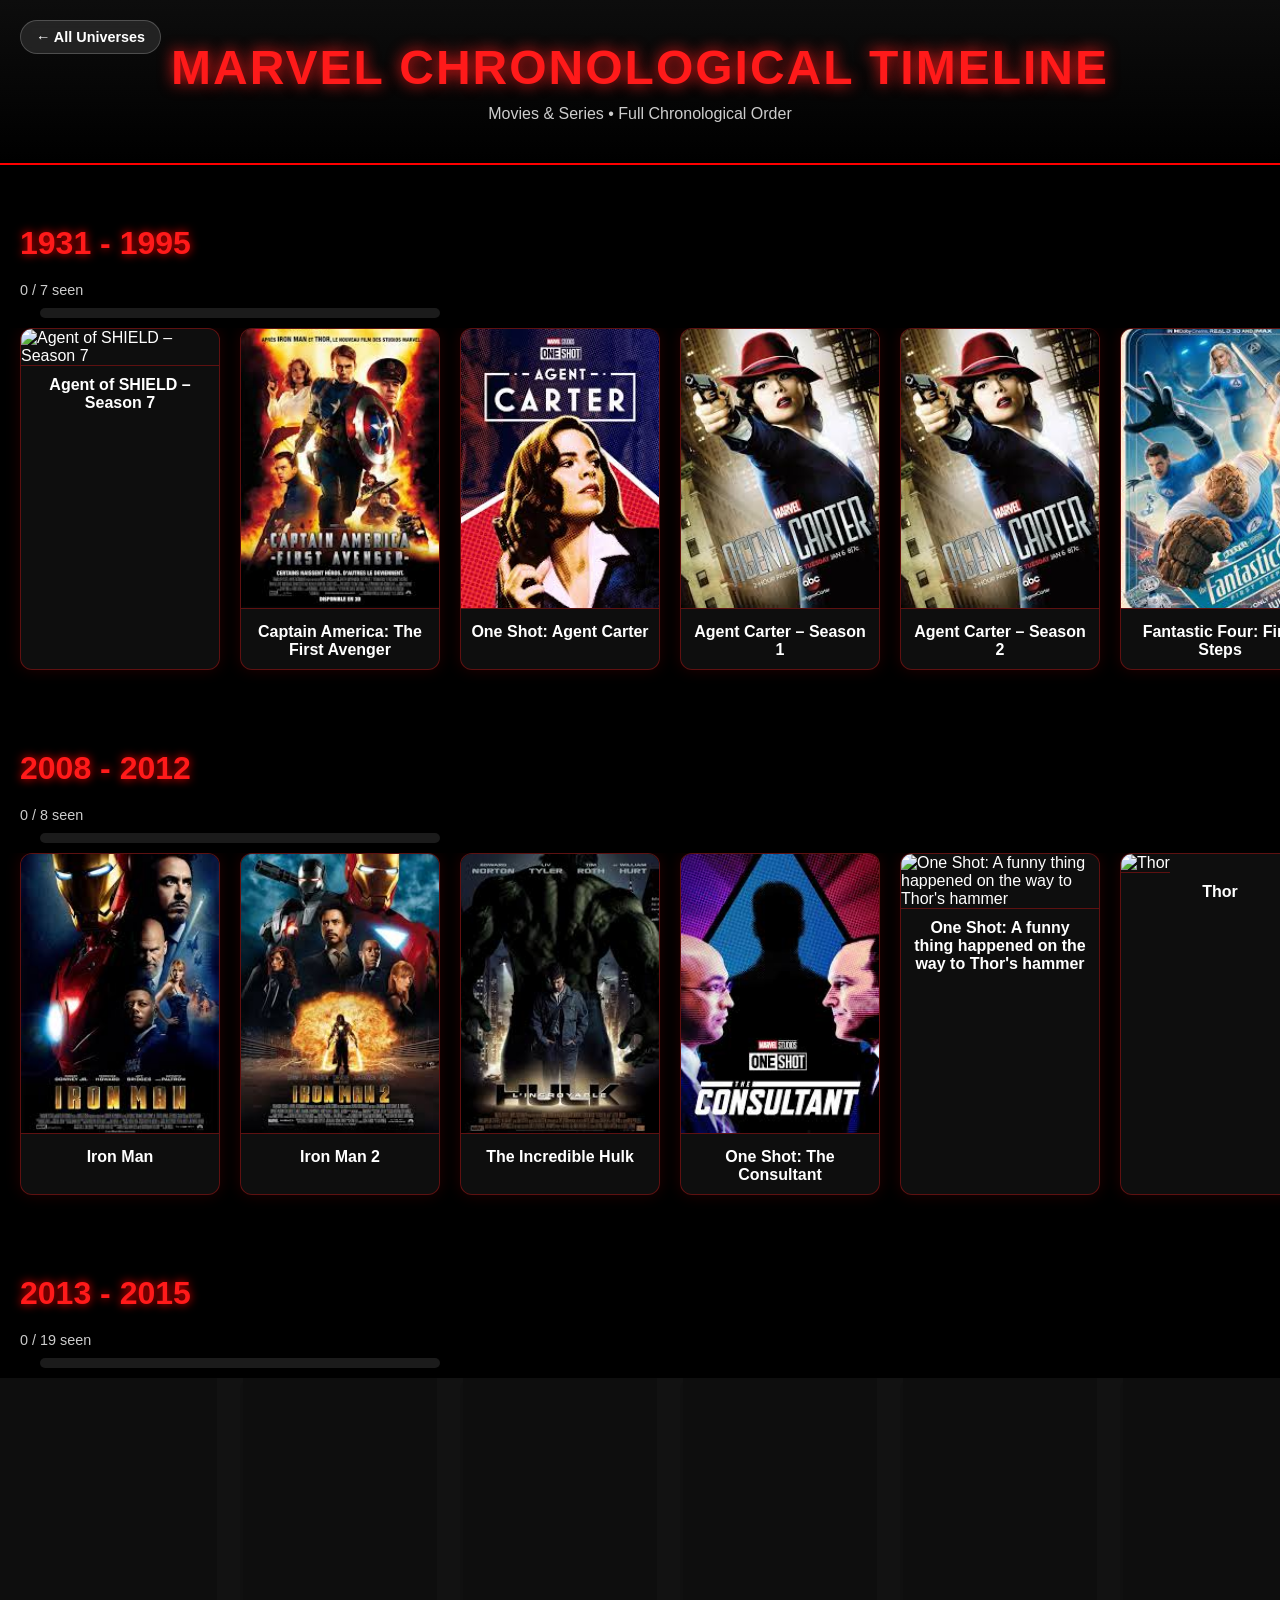
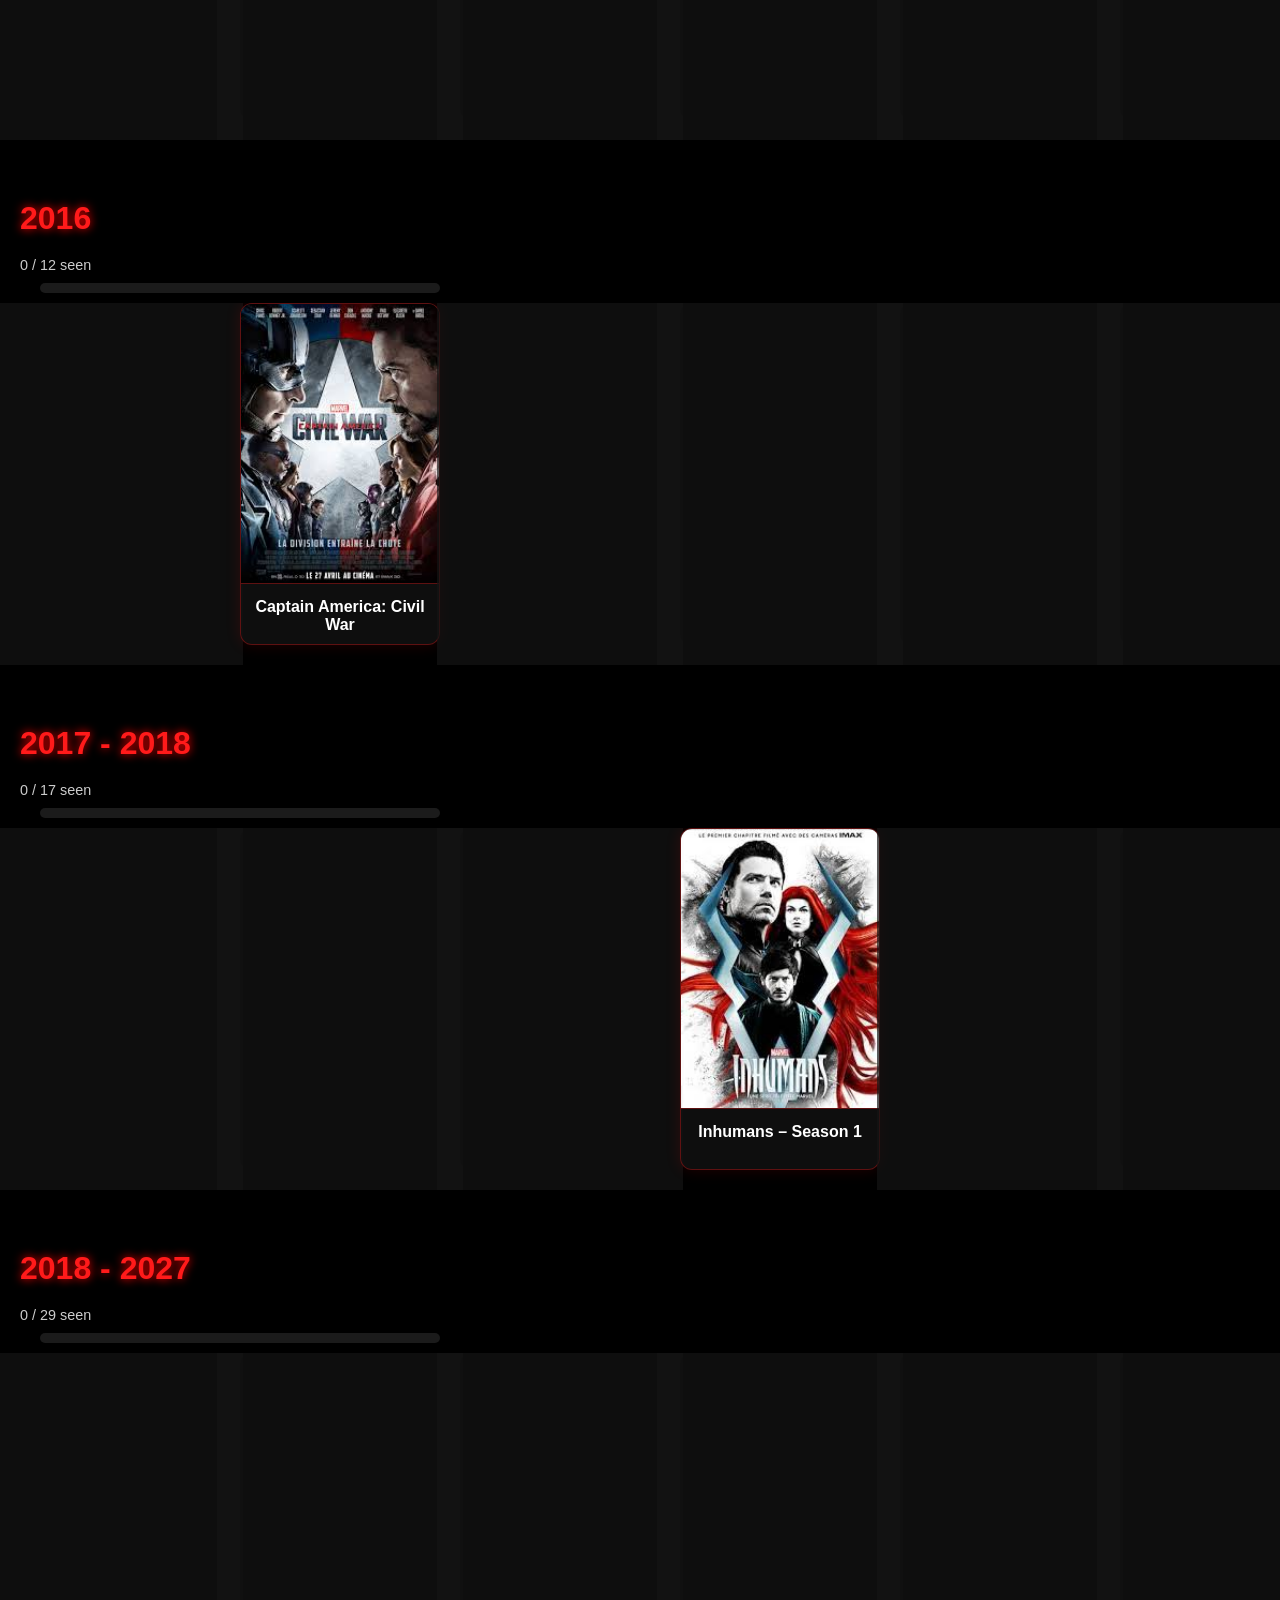
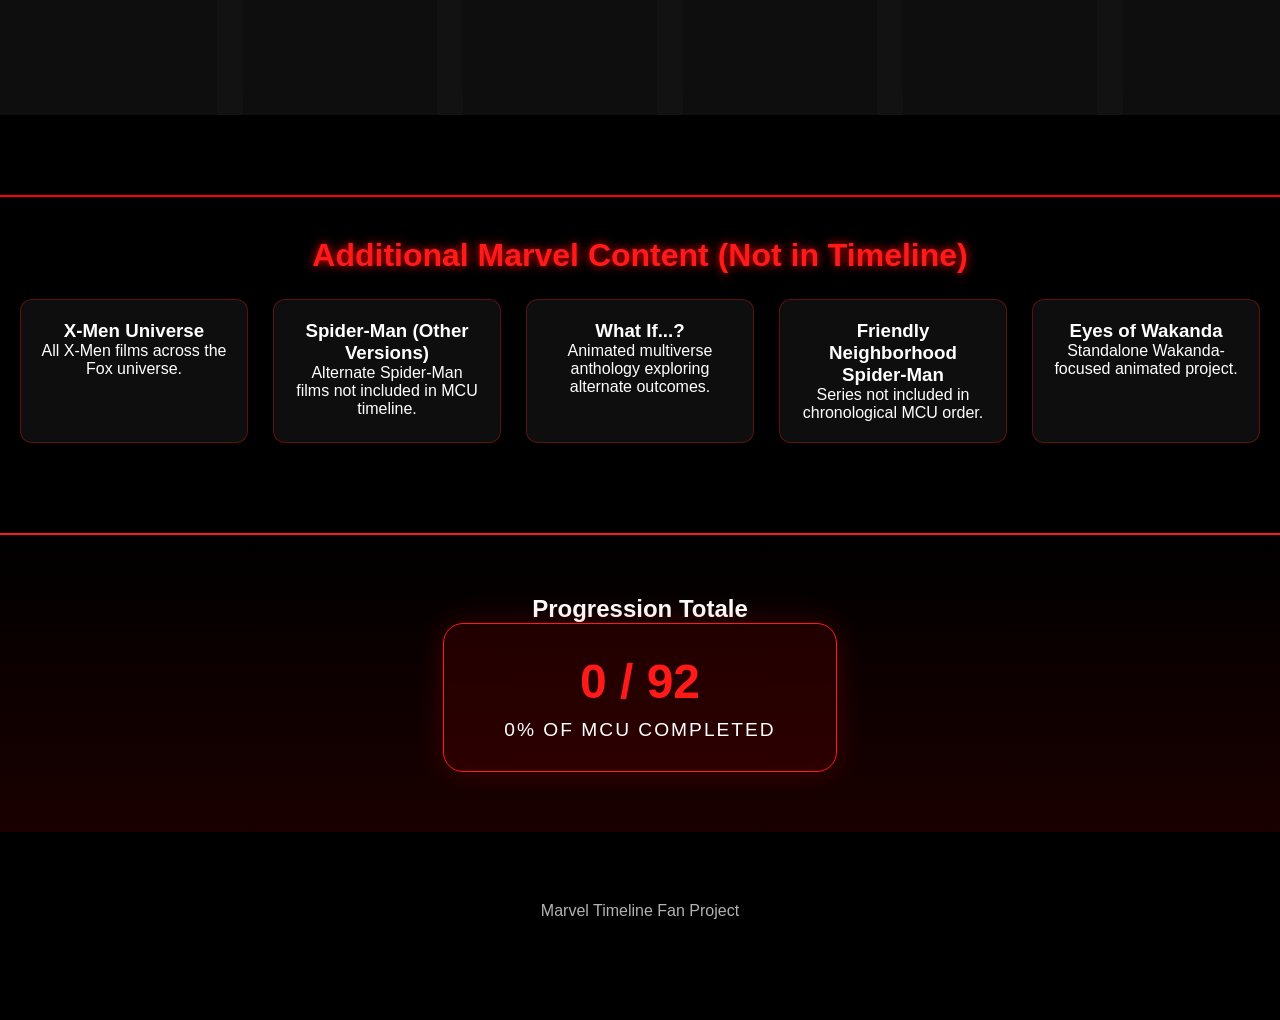
==== marvel.html @ d6611f1a "Add files via upload" ====
<!DOCTYPE html>
<html lang="en">
<head>
    <meta charset="UTF-8" />
    <meta name="viewport" content="width=device-width, initial-scale=1.0" />
    <title>Marvel Cinematic Timeline</title>
    <link rel="stylesheet" href="marvel.css" />
</head>
<body>
    <a href="movies.html" class="back-link">← All Universes</a>
    <header>
        <h1>Marvel Chronological Timeline</h1>
        <p>Movies & Series • Full Chronological Order</p>
    </header>

    <main id="timeline"></main>

    <section class="missing-section">
        <h2>Additional Marvel Content (Not in Timeline)</h2>

        <div class="missing-grid">

            <div class="missing-card">
                <h3>X-Men Universe</h3>
                <p>All X-Men films across the Fox universe.</p>
            </div>

            <div class="missing-card">
                <h3>Spider-Man (Other Versions)</h3>
                <p>Alternate Spider-Man films not included in MCU timeline.</p>
            </div>

            <div class="missing-card">
                <h3>What If...?</h3>
                <p>Animated multiverse anthology exploring alternate outcomes.</p>
            </div>

            <div class="missing-card">
                <h3>Friendly Neighborhood Spider-Man</h3>
                <p>Series not included in chronological MCU order.</p>
            </div>

            <div class="missing-card">
                <h3>Eyes of Wakanda</h3>
                <p>Standalone Wakanda-focused animated project.</p>
            </div>

        </div>
    </section>
<section class="final-stats">
    <h2>Progression Totale</h2>
    <div class="final-box">
        <span id="final-total-counter">0 / 0</span>
        <p id="final-percentage">0% du MCU complété</p>
    </div>
</section>
    <footer>
        <p>Marvel Timeline Fan Project</p>
    </footer>
    <script src="script-marvel.js"></script>
</body>
</html>
---- marvel.css ----
/* GLOBAL STYLE */
* {
    margin: 0;
    padding: 0;
    box-sizing: border-box;
}

body {
    background: #000;
    color: #fff;
    font-family: "Montserrat", sans-serif;
    padding-bottom: 80px;
}

/* HEADER */
header {
    text-align: center;
    padding: 40px 20px;
    background: linear-gradient(180deg, #0d0d0d, #000);
    border-bottom: 2px solid #ff0000;
}

header h1 {
    font-size: 3rem;
    color: #ff1a1a;
    letter-spacing: 2px;
    text-transform: uppercase;
    text-shadow: 0 0 15px #ff1a1a;
}

header p {
    margin-top: 10px;
    opacity: 0.8;
}

/* SECTION TITLES */
.section-title {
    margin: 60px 20px 20px;
    font-size: 2rem;
    text-transform: uppercase;
    color: #ff1a1a;
    text-shadow: 0 0 10px red;
}

/* SLIDER */
.timeline-row {
    margin-bottom: 60px;
}

.slider {
    display: flex;
    gap: 20px;
    overflow-x: auto;
    padding: 0 20px 20px;
    scroll-behavior: smooth;
}

.slider::-webkit-scrollbar {
    height: 8px;
}

.slider::-webkit-scrollbar-thumb {
    background: #ff1a1a;
    border-radius: 10px;
}

/* MOVIE CARD */
.card {
    min-width: 200px;
    background: rgba(20, 20, 20, 0.7);
    backdrop-filter: blur(10px);
    border: 1px solid #ff1a1a55;
    border-radius: 12px;
    overflow: hidden;
    transition: 0.3s ease;
    box-shadow: 0 0 15px #ff000022;
}

.card:hover {
    transform: translateY(-6px) scale(1.03);
    box-shadow: 0 0 25px #ff000055;
}

/* POSTER IMAGE */
.card img {
    width: 100%;
    height: 280px;
    object-fit: cover;
    border-bottom: 1px solid #ff1a1a55;
}

/* TITLE */
.card h4 {
    padding: 10px;
    font-size: 1rem;
    text-align: center;
}

/* MISSING SECTION */
.missing-section {
    margin-top: 80px;
    padding: 40px 20px;
    border-top: 2px solid #ff0000;
}

.missing-section h2 {
    font-size: 2rem;
    margin-bottom: 25px;
    text-align: center;
    color: #ff1a1a;
    text-shadow: 0 0 10px red;
}

.missing-grid {
    display: grid;
    gap: 25px;
    grid-template-columns: repeat(auto-fit, minmax(220px, 1fr));
}

.missing-card {
    background: rgba(20, 20, 20, 0.7);
    padding: 20px;
    border-radius: 12px;
    border: 1px solid #ff1a1a55;
    text-align: center;
    transition: 0.3s;
}

.missing-card:hover {
    transform: scale(1.05);
    box-shadow: 0 0 20px #ff000055;
}

/* FOOTER */
footer {
    text-align: center;
    margin-top: 50px;
    padding: 20px;
    opacity: 0.7;
}
/* Badge de check */
.check-badge {
    position: absolute;
    top: 10px;
    right: 10px;
    background: #ff1a1a;
    color: white;
    width: 30px;
    height: 30px;
    border-radius: 50%;
    display: flex;
    align-items: center;
    justify-content: center;
    font-weight: bold;
    opacity: 0;
    transition: 0.3s;
    z-index: 2;
    box-shadow: 0 0 10px rgba(255, 0, 0, 0.8);
}

/* Style quand la carte est marquée comme vue */
.card.seen img {
    filter: grayscale(100%) brightness(40%); /* L'image devient grise et sombre */
}

.card.seen .check-badge {
    opacity: 1; /* Le check devient visible */
}

.card.seen {
    border-color: #00ff00; /* Optionnel : bordure verte pour le succès */
    box-shadow: 0 0 15px rgba(0, 255, 0, 0.2);
}

.card {
    position: relative; /* Important pour placer le badge */
    cursor: pointer;
}
/* Hero Section */
.hero {
    height: 60vh;
    display: flex;
    align-items: center;
    justify-content: center;
    text-align: center;
    background: linear-gradient(rgba(0,0,0,0.7), rgba(0,0,0,0.7)), url('../images/hero-bg.jpg'); /* Ajoute une image de fond si tu veux */
    background-size: cover;
    background-attachment: fixed;
    padding: 20px;
}

.hero h1 {
    font-size: 4rem;
    color: #ff1a1a;
    text-transform: uppercase;
    text-shadow: 0 0 20px rgba(255, 0, 0, 0.7);
}

/* Barre de progression par section */
.progress-container {
    margin: 10px 20px;
    background: #222;
    height: 10px;
    border-radius: 5px;
    overflow: hidden;
    max-width: 400px;
}

.progress-bar {
    background: #ff1a1a;
    height: 100%;
    width: 0%;
    transition: width 0.4s ease;
    box-shadow: 0 0 10px #ff1a1a;
}

.period-status {
    font-size: 0.9rem;
    margin-left: 20px;
    opacity: 0.8;
}
.final-stats {
    text-align: center;
    padding: 60px 20px;
    background: linear-gradient(0deg, #1a0000, #000);
    border-top: 2px solid #ff1a1a;
    margin-top: 50px;
}

.final-box {
    background: rgba(255, 0, 0, 0.1);
    display: inline-block;
    padding: 30px 60px;
    border-radius: 20px;
    border: 1px solid #ff1a1a;
    box-shadow: 0 0 30px rgba(255, 0, 0, 0.2);
}

#final-total-counter {
    font-size: 3rem;
    font-weight: bold;
    color: #ff1a1a;
    display: block;
}

#final-percentage {
    font-size: 1.2rem;
    text-transform: uppercase;
    letter-spacing: 2px;
    margin-top: 10px;
}
.back-link {
    position: absolute;
    top: 20px;
    left: 20px;
    color: white;
    text-decoration: none;
    font-size: 0.9rem;
    font-weight: bold;
    background: rgba(255, 255, 255, 0.1);
    padding: 8px 15px;
    border-radius: 20px;
    backdrop-filter: blur(5px); /* Flou derrière le bouton, très tendance */
    border: 1px solid rgba(255, 255, 255, 0.2);
    z-index: 9999; /* Pour qu'il soit au-dessus de tout */
    transition: 0.3s;
}

.back-link:hover {
    background: rgba(255, 255, 255, 0.3);
    transform: translateX(-5px);
}
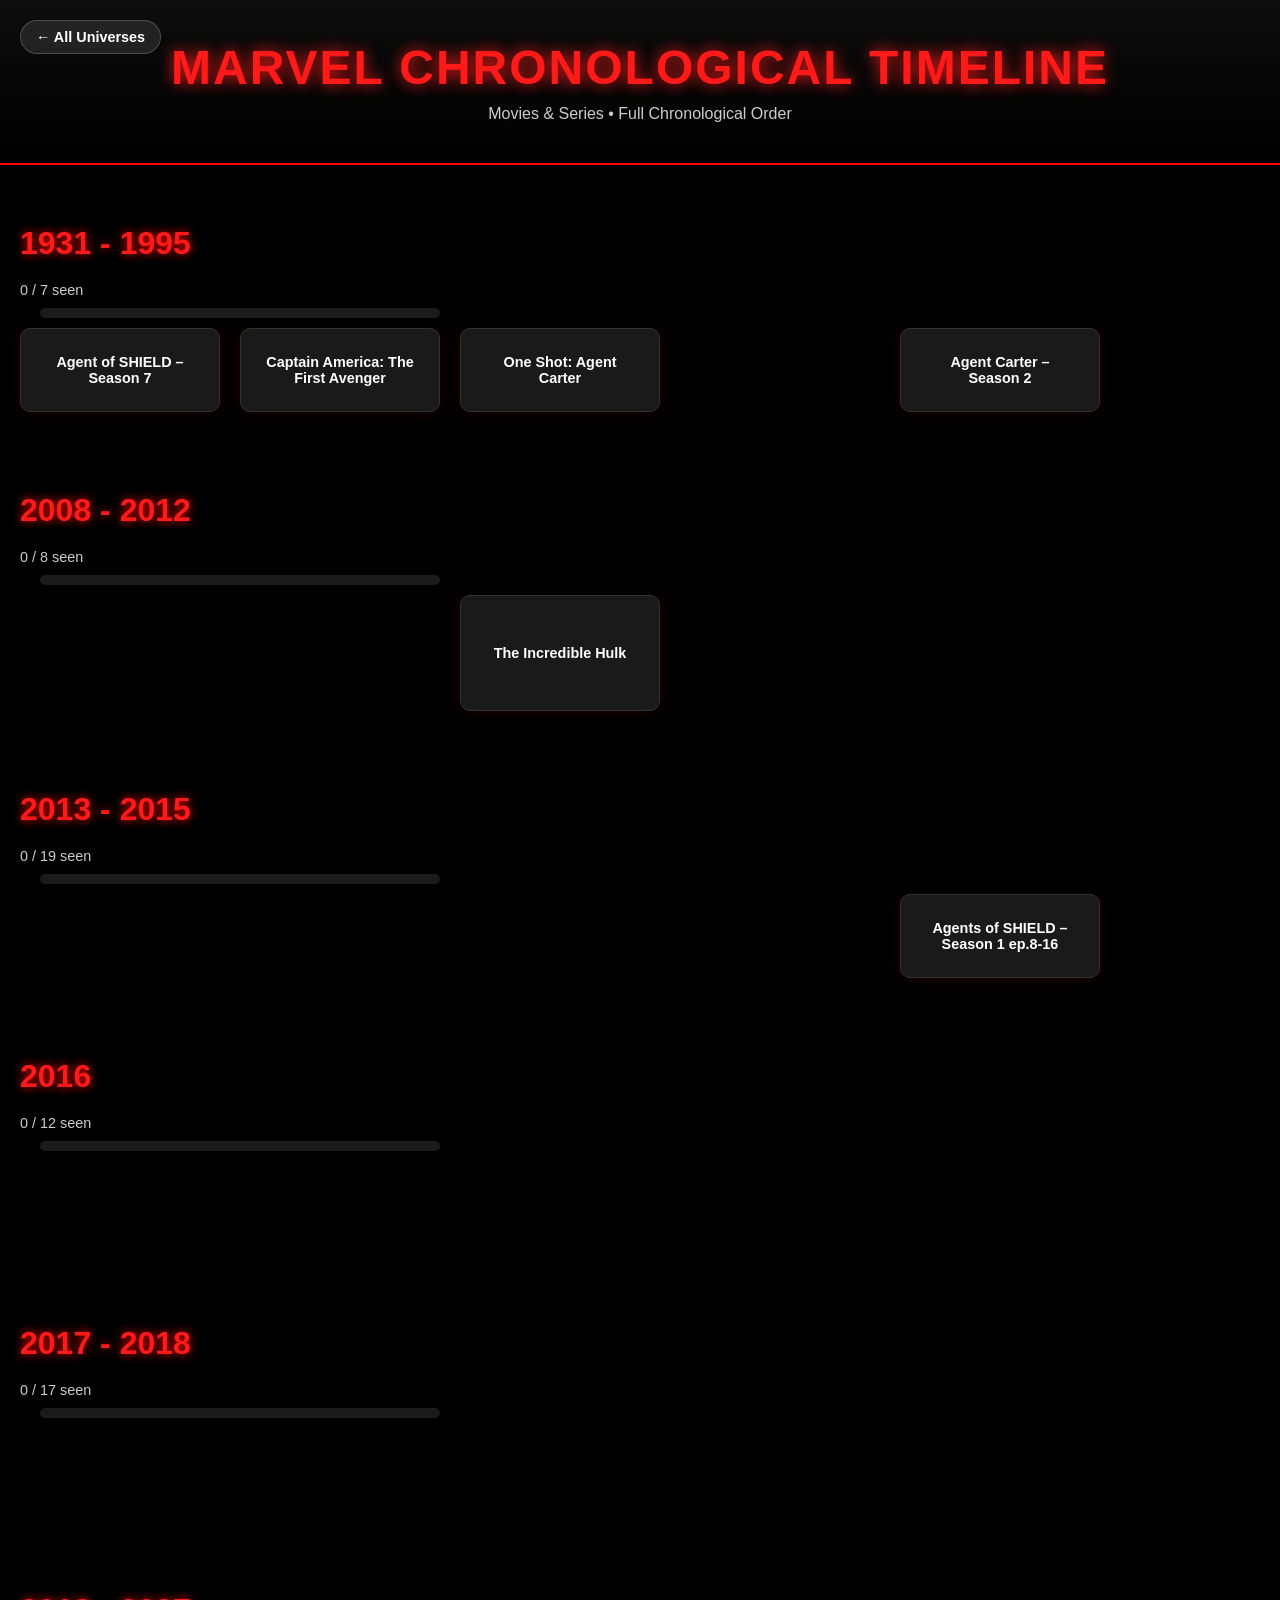
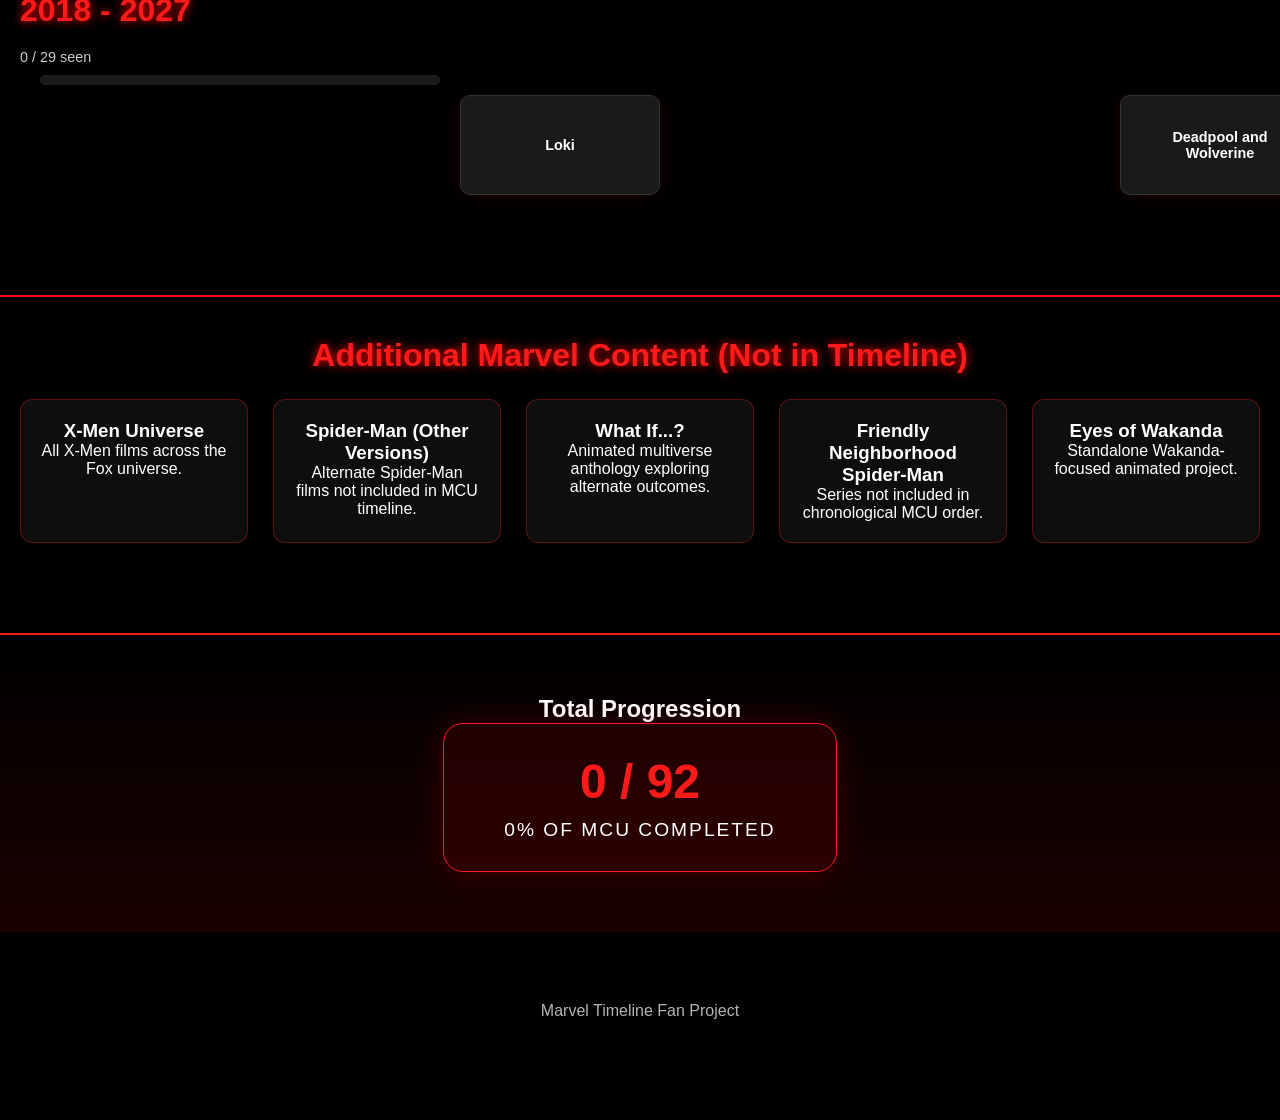
==== commit 7aaaa5c5: "Fix HTML structure and update content labels" ====
--- a/marvel.html
+++ b/marvel.html
@@ -48,11 +48,10 @@
         </div>
     </section>
 <section class="final-stats">
-    <h2>Progression Totale</h2>
-    <div class="final-box">
+    <h2>Total Progression</h2> <div class="final-box">
         <span id="final-total-counter">0 / 0</span>
-        <p id="final-percentage">0% du MCU complété</p>
-    </div>
+        <p id="final-percentage">0% of MCU completed</p> </div>
+</section>
 </section>
     <footer>
         <p>Marvel Timeline Fan Project</p>
--- a/marvel.css
+++ b/marvel.css
@@ -269,4 +269,34 @@
 .back-link:hover {
     background: rgba(255, 255, 255, 0.3);
     transform: translateX(-5px);
-}+}
+/* Style pour les cases sans image */
+.card {
+    background: #1a1a1a;
+    border: 1px solid #333;
+    padding: 15px;
+    border-radius: 10px;
+    cursor: pointer;
+    text-align: center;
+    transition: 0.3s;
+    display: flex;
+    flex-direction: column;
+    justify-content: center;
+    align-items: center;
+    min-height: 80px; /* Donne une hauteur fixe aux cases */
+}
+
+.card.seen {
+    border-color: #e50914; /* Rouge quand coché */
+    background: #250909;
+}
+
+.card h4 {
+    margin: 0;
+    font-size: 0.9rem;
+}
+
+/* Cache le badge si tu ne veux pas le voir ou adapte sa position */
+.check-badge {
+    display: none; /* Si tu ne veux plus le check */
+}
